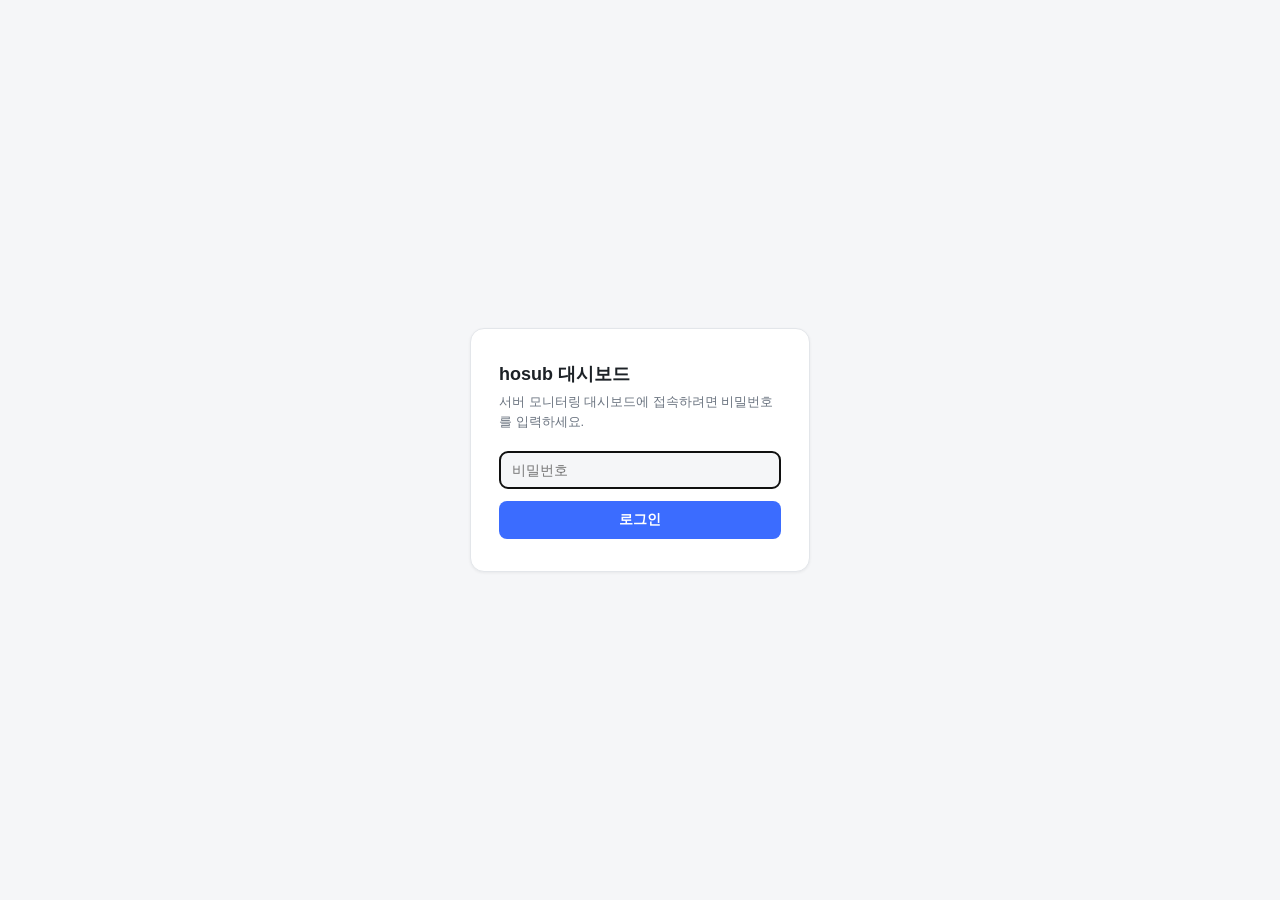
==== static/login.html @ 67e8ebe9 "hosub MCP 서버 초기 구현 (도구 계층 + 정책 + 대시보드) - MCP 도구 13종: 조회(시스템/서비스/로그/잡/파일), 화이트리스트 제어   (restart/backu" ====
<!doctype html>
<html lang="ko">
<head>
  <meta charset="utf-8" />
  <meta name="viewport" content="width=device-width, initial-scale=1" />
  <title>hosub 대시보드 로그인</title>
  <link rel="stylesheet" href="/static/style.css" />
</head>
<body>
  <div class="login-wrap">
    <form class="login-box" method="post" action="/login">
      <h1>hosub 대시보드</h1>
      <p>서버 모니터링 대시보드에 접속하려면 비밀번호를 입력하세요.</p>
      <input type="password" name="password" placeholder="비밀번호" autofocus autocomplete="current-password" />
      <button type="submit">로그인</button>
      <div class="error" id="err">비밀번호가 올바르지 않습니다.</div>
    </form>
  </div>
  <script src="/static/login.js"></script>
</body>
</html>
---- static/style.css ----
:root {
  --bg: #f5f6f8;
  --card: #ffffff;
  --card-border: #e3e6ea;
  --text: #1c2126;
  --muted: #6b7480;
  --accent: #3b6cff;
  --ok: #1a9e57;
  --warn: #d98a00;
  --err: #d93a3a;
  --shadow: 0 1px 3px rgba(0, 0, 0, 0.06);
  --mono: ui-monospace, SFMono-Regular, "SF Mono", Menlo, Consolas, monospace;
}

@media (prefers-color-scheme: dark) {
  :root {
    --bg: #14171b;
    --card: #1c2025;
    --card-border: #2b313a;
    --text: #e6e9ee;
    --muted: #8b95a1;
    --accent: #5b86ff;
    --ok: #35c47f;
    --warn: #eba62f;
    --err: #f16b6b;
    --shadow: 0 1px 3px rgba(0, 0, 0, 0.3);
  }
}

* { box-sizing: border-box; }

body {
  margin: 0;
  font-family: -apple-system, BlinkMacSystemFont, "Segoe UI", Roboto, "Noto Sans KR", sans-serif;
  background: var(--bg);
  color: var(--text);
  line-height: 1.5;
}

header.topbar {
  display: flex;
  align-items: center;
  justify-content: space-between;
  padding: 14px 24px;
  border-bottom: 1px solid var(--card-border);
  background: var(--card);
  position: sticky;
  top: 0;
  z-index: 10;
}

header.topbar h1 {
  font-size: 17px;
  margin: 0;
  letter-spacing: -0.01em;
}
header.topbar .brand { cursor: pointer; user-select: none; }
header.topbar .meta { color: var(--muted); font-size: 13px; }
header.topbar a { color: var(--muted); font-size: 13px; text-decoration: none; }
header.topbar a:hover { color: var(--accent); }

main.grid {
  display: grid;
  grid-template-columns: repeat(auto-fill, minmax(340px, 1fr));
  gap: 16px;
  padding: 20px 24px;
  max-width: 1400px;
  margin: 0 auto;
}

.card {
  background: var(--card);
  border: 1px solid var(--card-border);
  border-radius: 12px;
  box-shadow: var(--shadow);
  padding: 16px 18px;
  overflow: hidden;
}
.card.wide { grid-column: 1 / -1; }

.card h2 {
  font-size: 13px;
  text-transform: uppercase;
  letter-spacing: 0.05em;
  color: var(--muted);
  margin: 0 0 12px;
  font-weight: 600;
}

.metric-row { display: flex; gap: 18px; flex-wrap: wrap; }
.metric { flex: 1; min-width: 90px; }
.metric .value { font-size: 24px; font-weight: 650; letter-spacing: -0.02em; }
.metric .label { font-size: 12px; color: var(--muted); }

.bar {
  height: 8px;
  border-radius: 4px;
  background: color-mix(in srgb, var(--muted) 22%, transparent);
  overflow: hidden;
  margin-top: 6px;
}
.bar > span { display: block; height: 100%; background: var(--accent); }
.bar.warn > span { background: var(--warn); }
.bar.err > span { background: var(--err); }

table { width: 100%; border-collapse: collapse; font-size: 13px; }
th, td { text-align: left; padding: 5px 8px; border-bottom: 1px solid var(--card-border); }
th { color: var(--muted); font-weight: 600; }
td.mono, .mono { font-family: var(--mono); font-size: 12px; }
.scroll { overflow-x: auto; }

.badge {
  display: inline-block;
  padding: 1px 8px;
  border-radius: 20px;
  font-size: 12px;
  font-weight: 600;
}
.badge.ok { background: color-mix(in srgb, var(--ok) 18%, transparent); color: var(--ok); }
.badge.err { background: color-mix(in srgb, var(--err) 18%, transparent); color: var(--err); }
.badge.warn { background: color-mix(in srgb, var(--warn) 18%, transparent); color: var(--warn); }
.badge.muted { background: color-mix(in srgb, var(--muted) 18%, transparent); color: var(--muted); }

.empty { color: var(--muted); font-size: 13px; padding: 8px 0; }
.placeholder {
  border: 1px dashed var(--card-border);
  border-radius: 8px;
  padding: 18px;
  color: var(--muted);
  font-size: 13px;
  text-align: center;
}

/* 로그인 */
.login-wrap {
  min-height: 100vh;
  display: flex;
  align-items: center;
  justify-content: center;
  padding: 20px;
}
.login-box {
  background: var(--card);
  border: 1px solid var(--card-border);
  border-radius: 14px;
  box-shadow: var(--shadow);
  padding: 32px 28px;
  width: 100%;
  max-width: 340px;
}
.login-box h1 { font-size: 18px; margin: 0 0 4px; }
.login-box p { color: var(--muted); font-size: 13px; margin: 0 0 20px; }
.login-box input {
  width: 100%;
  padding: 10px 12px;
  border: 1px solid var(--card-border);
  border-radius: 8px;
  background: var(--bg);
  color: var(--text);
  font-size: 14px;
}
.login-box button {
  width: 100%;
  margin-top: 12px;
  padding: 10px;
  border: 0;
  border-radius: 8px;
  background: var(--accent);
  color: #fff;
  font-size: 14px;
  font-weight: 600;
  cursor: pointer;
}
.login-box .error { color: var(--err); font-size: 13px; margin-top: 10px; display: none; }
.login-box .error.show { display: block; }

/* 이스터에그 훅: 활성화 시 살짝 흔들림 */
body.hosub-party header.topbar h1 { animation: wobble 0.6s ease-in-out infinite; }
@keyframes wobble {
  0%, 100% { transform: rotate(0deg); }
  25% { transform: rotate(-3deg); }
  75% { transform: rotate(3deg); }
}
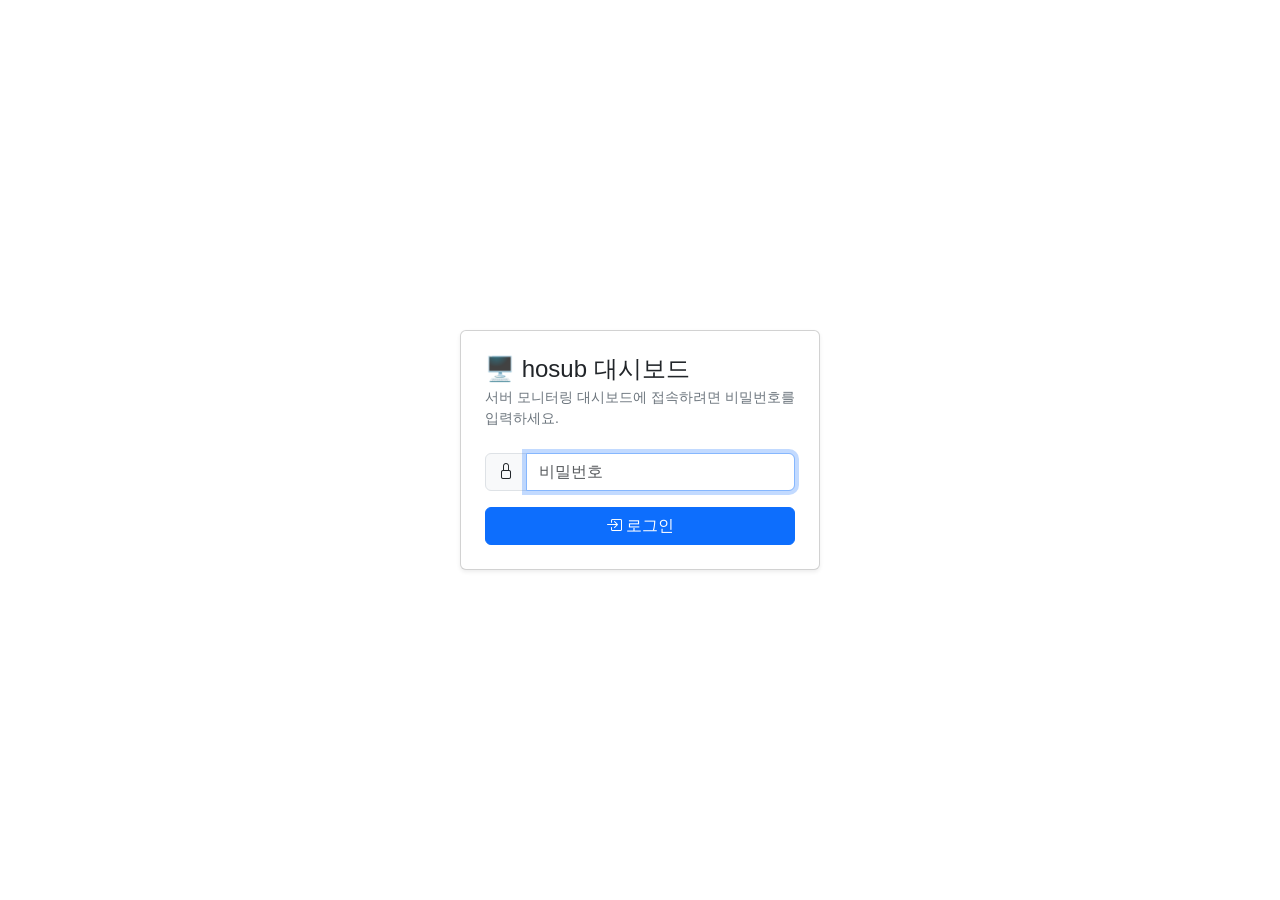
==== commit e8bd6775: "대시보드 Bootstrap 5 admin 테마 리디자인 구현 요청서(docs/requests/dashboard-bootstrap5-admin.md)대로 구현: - Bootstrap" ====
--- a/static/login.html
+++ b/static/login.html
@@ -4,17 +4,40 @@
   <meta charset="utf-8" />
   <meta name="viewport" content="width=device-width, initial-scale=1" />
   <title>hosub 대시보드 로그인</title>
+  <link rel="stylesheet" href="/static/vendor/bootstrap/bootstrap.min.css" />
+  <link rel="stylesheet" href="/static/vendor/bootstrap-icons/bootstrap-icons.min.css" />
   <link rel="stylesheet" href="/static/style.css" />
+  <script>
+    (function () {
+      var t = localStorage.getItem("hosub-theme");
+      if (!t) t = matchMedia("(prefers-color-scheme: dark)").matches ? "dark" : "light";
+      document.documentElement.setAttribute("data-bs-theme", t);
+    })();
+  </script>
 </head>
-<body>
-  <div class="login-wrap">
-    <form class="login-box" method="post" action="/login">
-      <h1>hosub 대시보드</h1>
-      <p>서버 모니터링 대시보드에 접속하려면 비밀번호를 입력하세요.</p>
-      <input type="password" name="password" placeholder="비밀번호" autofocus autocomplete="current-password" />
-      <button type="submit">로그인</button>
-      <div class="error" id="err">비밀번호가 올바르지 않습니다.</div>
-    </form>
+<body class="hosub-login-body">
+  <div class="d-flex align-items-center justify-content-center min-vh-100 p-3">
+    <div class="card shadow-sm login-card">
+      <div class="card-body p-4">
+        <h1 class="h4 mb-1">🖥️ hosub 대시보드</h1>
+        <p class="text-secondary small mb-4">서버 모니터링 대시보드에 접속하려면 비밀번호를 입력하세요.</p>
+        <form method="post" action="/login" id="login-form">
+          <div class="mb-3">
+            <div class="input-group">
+              <span class="input-group-text"><i class="bi bi-lock"></i></span>
+              <input type="password" name="password" class="form-control" placeholder="비밀번호"
+                     autofocus autocomplete="current-password" />
+            </div>
+          </div>
+          <button type="submit" class="btn btn-primary w-100">
+            <i class="bi bi-box-arrow-in-right"></i> 로그인
+          </button>
+          <div class="alert alert-danger mt-3 mb-0 py-2 d-none" id="err">
+            비밀번호가 올바르지 않습니다.
+          </div>
+        </form>
+      </div>
+    </div>
   </div>
   <script src="/static/login.js"></script>
 </body>
